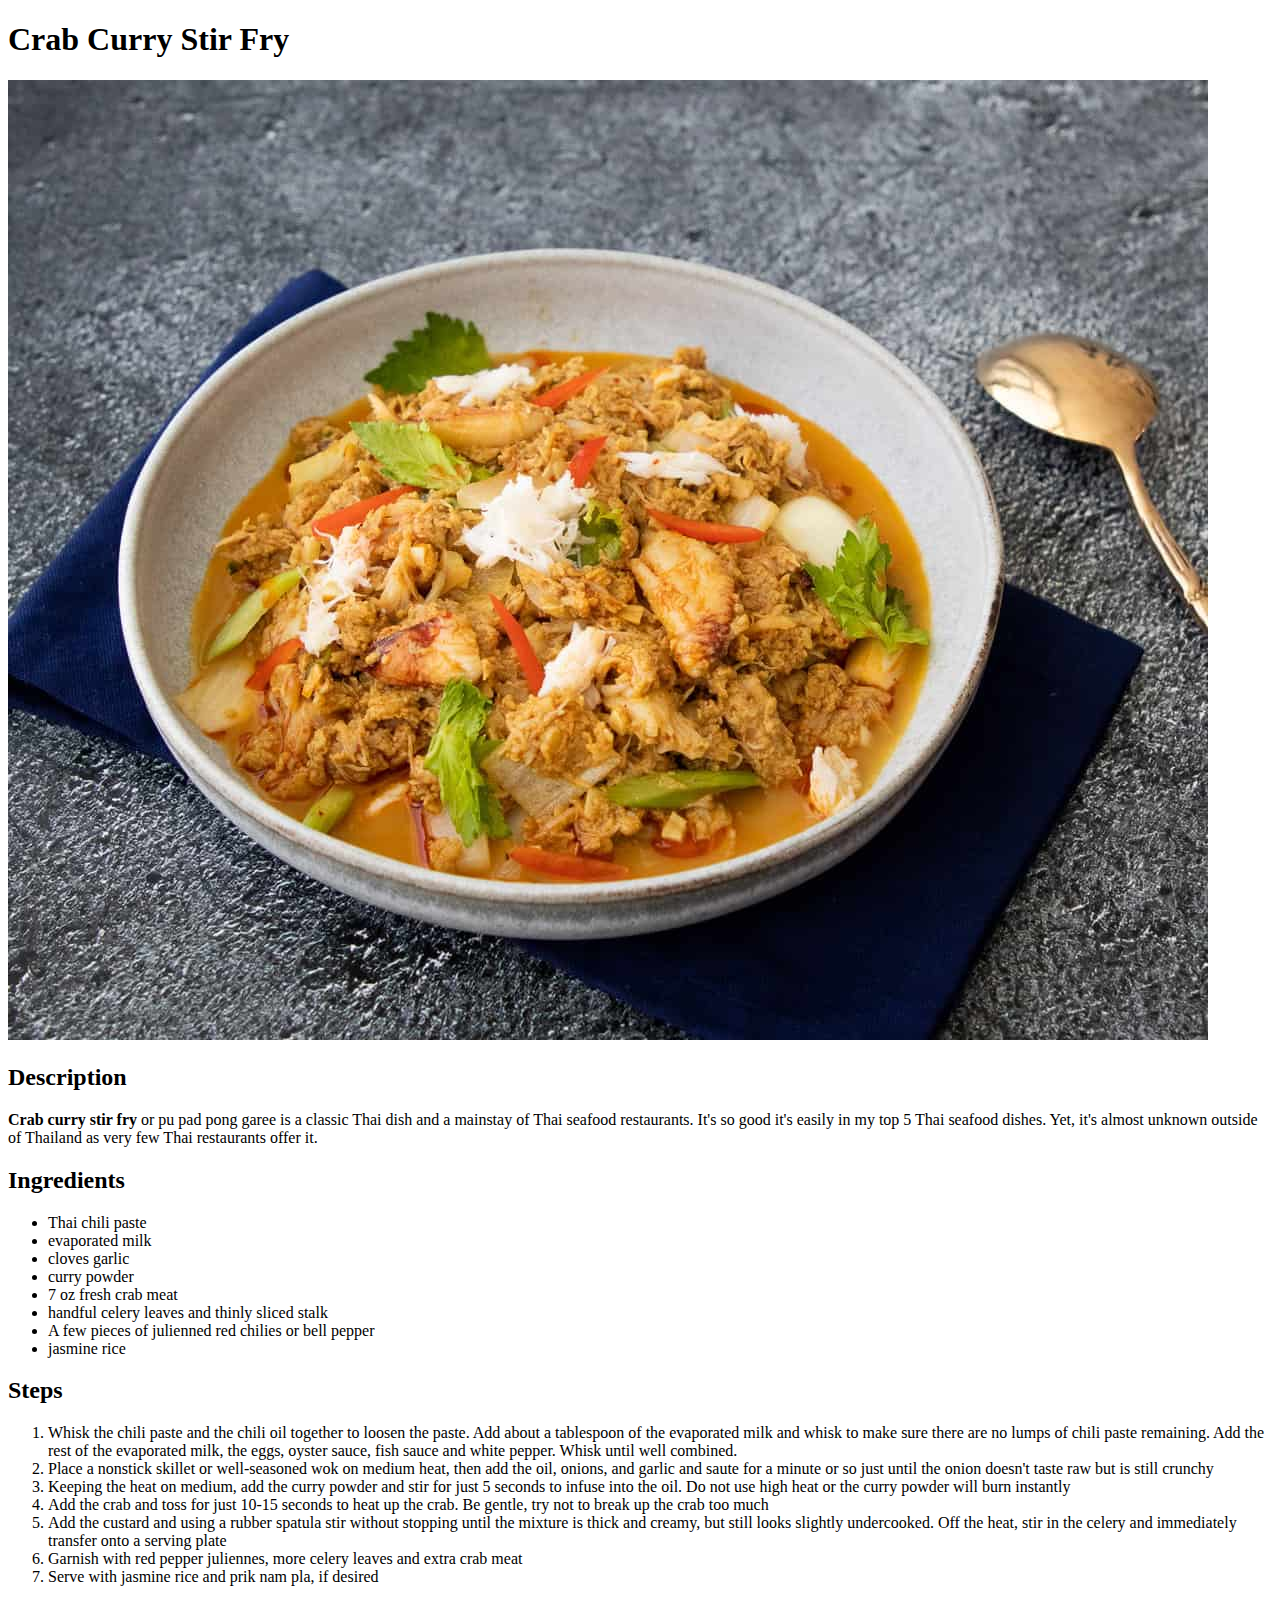
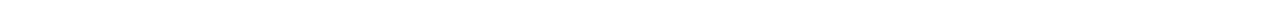
==== recipes/crab-curry.html @ 2ae3e723 "create new recipe page contents" ====
<!DOCTYPE html>
<html lang="en">
<head>
    <meta charset="UTF-8">
    <meta name="viewport" content="width=device-width, initial-scale=1.0">
    <title>Crab Curry</title>
</head>
<body>
    <h1>Crab Curry Stir Fry</h1>
    <img src="../images/crab-curry.jpeg"/>
  
    <h2>Description</h2>
    <p> <b>Crab curry stir fry</b> or pu pad pong garee is a classic Thai dish and a mainstay of Thai seafood
        restaurants. It's so good it's easily in my top 5 Thai seafood dishes. 
        Yet, it's almost unknown outside of Thailand as very few Thai restaurants offer it.</p>
    <h2>Ingredients</h2>
    <ul>
        <li>Thai chili paste</li>
        <li>evaporated milk</li>
        <li>cloves garlic</li>
        <li>curry powder</li>
        <li>7 oz fresh crab meat</li>
        <li>handful celery leaves and thinly sliced stalk</li>
        <li>A few pieces of julienned red chilies or bell pepper</li>
        <li>jasmine rice</li>
    </ul>  
    
    <h2>Steps</h2>
    <ol>
        <li>Whisk the chili paste and the chili oil 
            together to loosen the paste. Add about a tablespoon of the evaporated 
            milk and whisk to make sure there are no lumps of chili paste remaining. 
            Add the rest of the evaporated milk, the eggs, oyster sauce, fish sauce 
            and white pepper. Whisk until well combined.
        </li>
        <li>Place a nonstick skillet or well-seasoned wok on medium heat, then add 
            the oil, onions, and garlic and saute for a minute or so just until the 
            onion doesn't taste raw but is still crunchy</li>
        <li>Keeping the heat on medium, add the curry powder and stir for just 5 seconds to infuse into the oil. 
            Do not use high heat or the curry powder will burn instantly</li>
        <li>Add the crab and toss for just 10-15 seconds to heat up the crab. 
            Be gentle, try not to break up the crab too much</li>
        <li>Add the custard and using a rubber spatula stir without stopping until the mixture is thick and creamy, but still looks slightly undercooked. 
            Off the heat, stir in the celery and immediately transfer onto a serving plate</li>
        <li>Garnish with red pepper juliennes, more celery leaves and extra crab meat</li>
        <li>Serve with jasmine rice and prik nam pla, if desired</li>
    </ol>
</body>
</html>
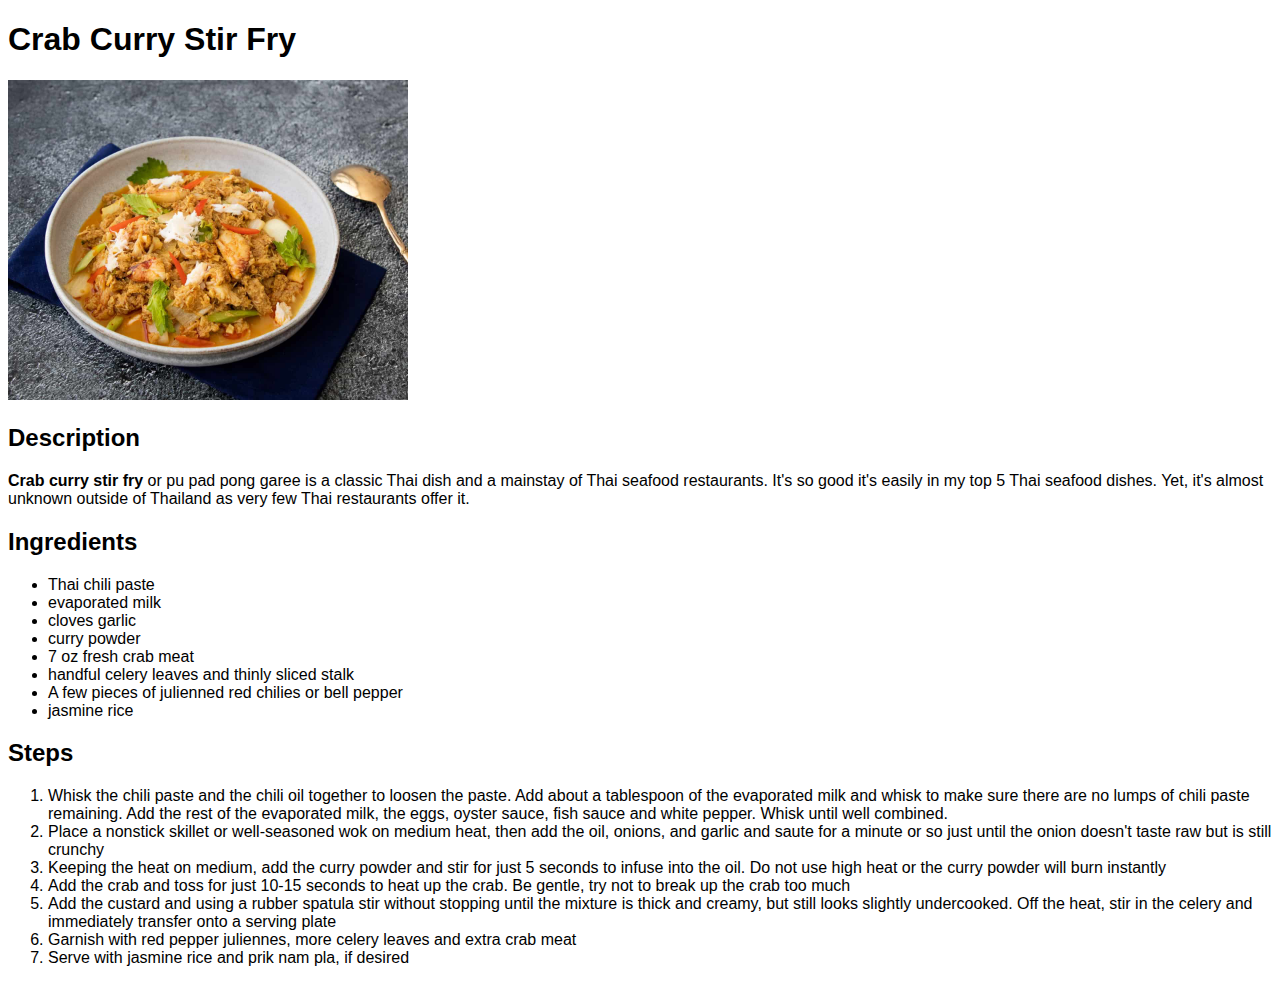
==== commit 90fc60a3: "add external style sheet" ====
--- a/recipes/crab-curry.html
+++ b/recipes/crab-curry.html
@@ -4,6 +4,7 @@
     <meta charset="UTF-8">
     <meta name="viewport" content="width=device-width, initial-scale=1.0">
     <title>Crab Curry</title>
+    <link rel="stylesheet" href="../style.css">
 </head>
 <body>
     <h1>Crab Curry Stir Fry</h1>
--- a/style.css
+++ b/style.css
@@ -0,0 +1,8 @@
+body {
+    font-family: Arial, Helvetica, sans-serif;
+  }
+
+  img {
+    height: auto;
+    width: 400px;
+}
